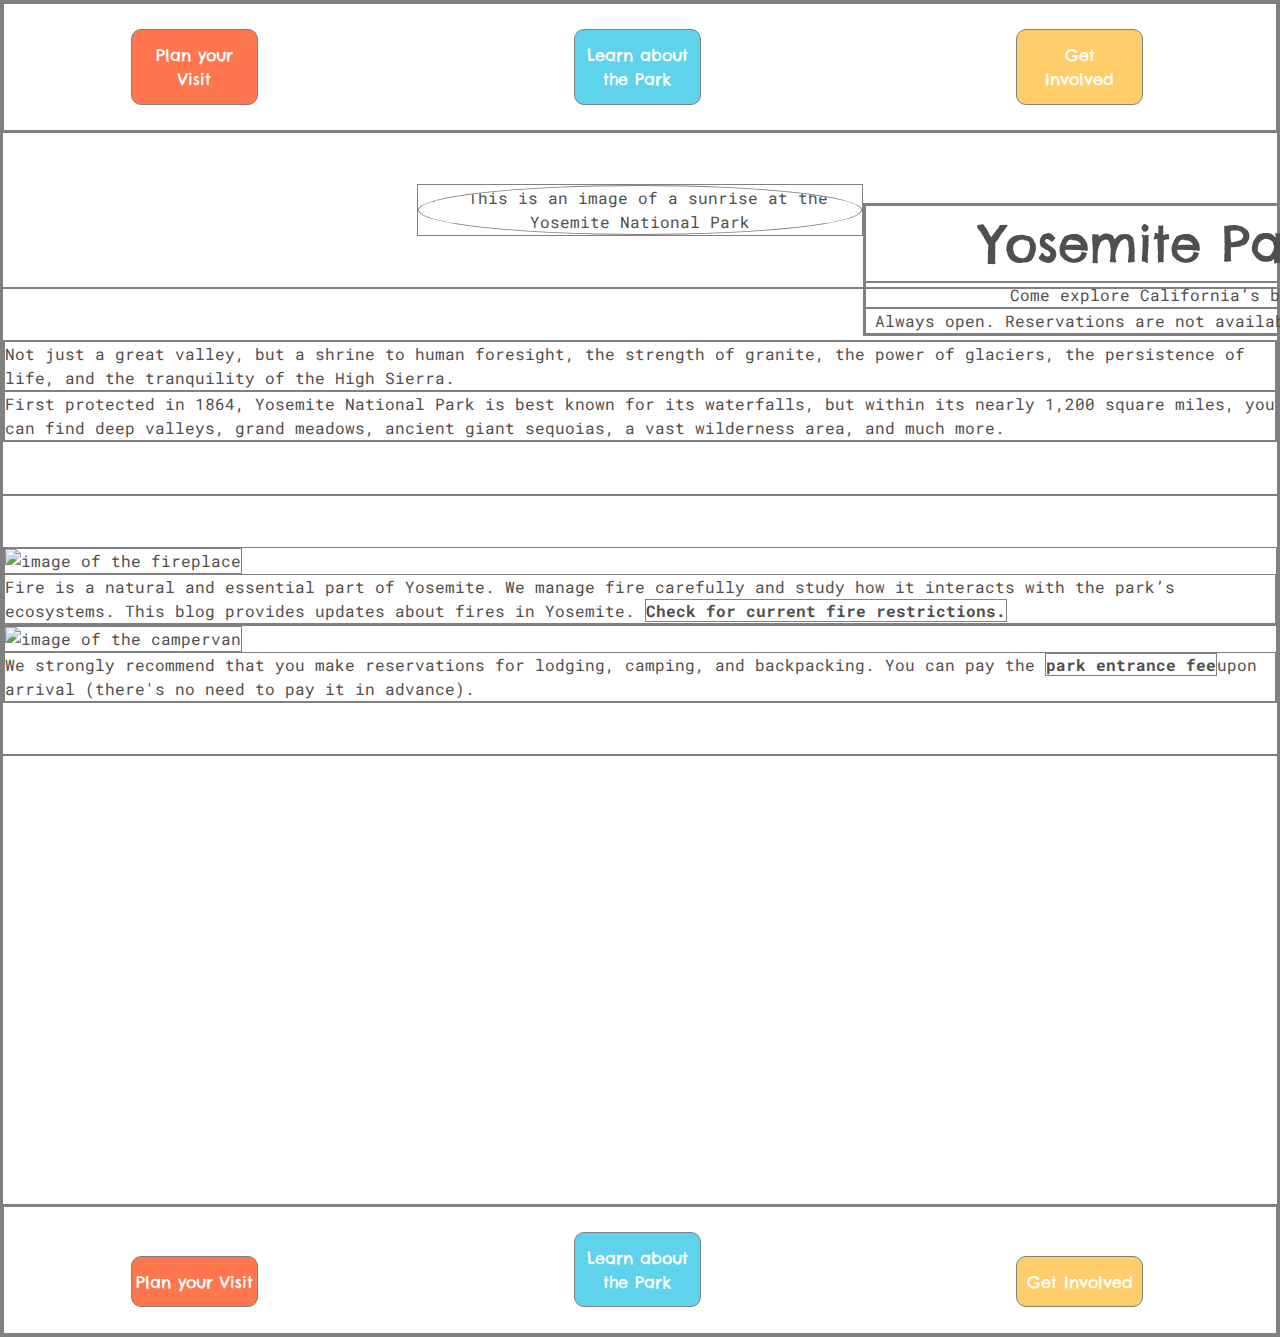
==== index.html @ 308f4a5e "saving the progress" ====
<!-- Markup the content below with tags and attributes such that it can be styled in CSS-->
<!DOCTYPE html>
<html lang="en">

<head>
  <!--Link to Google Fonts-->
  <link rel="preconnect" href="https://fonts.googleapis.com">
  <link rel="preconnect" href="https://fonts.gstatic.com" crossorigin>
  <link href="https://fonts.googleapis.com/css2?family=Chelsea+Market&family=Roboto+Mono:wght@400;700&display=swap" rel="stylesheet">
  <!-- Link your CSS stylesheet -->
  <link rel="stylesheet" href="index.css">
</head>

<body>
  <header>
    <nav>
      <a class="orange" href="Plan Your Vist">Plan your<br> Visit</a>
      <a class="blue" href="Learn about the Park">Learn about<br>the Park</a>
      <a class="yellow" href="Involved">Get<br>Involved</a>
    </nav>
  </header>
  <section class="top">
    <div class="left">
      <img src="assets/header_img.jpg" alt="This is an image of a sunrise at the Yosemite National Park">
    </div>
    <div class="right">
      <div>
        <h1>Yosemite Park Guide</h1>
        <h2>Come explore California’s beautiful wilderness.</h2>
        <p> Always open. Reservations are not available or required to enter the park.</p>
      </div>
    </div>
  </section>
  <section>
    <div>
      <p> Not just a great valley, but a shrine to human foresight, the strength of granite, the power of glaciers, the
        persistence of life, and the tranquility of the High Sierra.</p>

      <p>First protected in 1864, Yosemite National Park is best known for its waterfalls, but within its nearly 1,200
        square
        miles, you can find deep valleys, grand meadows, ancient giant sequoias, a vast wilderness area, and much more.
      </p>
    </div>
  </section>
  <section>
    <div>
      <img class="fireplace" src="https://image.flaticon.com/icons/svg/2979/2979348.svg" alt="image of the fireplace">
      <p>
      Fire is a natural and essential part of Yosemite. We manage fire carefully and study how it interacts with the park’s ecosystems. This blog provides updates about fires in Yosemite. 
      <span>Check for current fire restrictions.</span>
      </p>
    </div>
    <div>
      <img class="campervan" src="https://image.flaticon.com/icons/svg/820/820374.svg" alt="image of the campervan">
      <p>We strongly recommend that you make reservations for lodging, camping, and backpacking. You can pay the <span>park
      entrance
      fee</span>upon arrival (there's no need to pay it in advance).</p>
    </div>
  </section>
  <section class="empty">
  </section>
  <footer>
    <nav>
      <a class="orange" href="Plan your Visit">Plan your Visit</a>
      <a class="blue" href="Learn about the Park">Learn about the Park</a>
      <a class="yellow" href="Get Involved">Get Involved</a>
    </nav>
  </footer>
</body>
</html>
---- index.css ----
html, body, div, span, applet, object, iframe, table, caption, tbody, tfoot, thead, tr, th, td, 
del, dfn, em, font, img, ins, kbd, q, s, samp, small, strike, strong, sub, sup, tt, var, 
h1, h2, h3, h4, h5, h6, p, blockquote, pre, a, abbr, acronym, address, big, cite, code, 
dl, dt, dd, ol, ul, li, fieldset, form, label, legend {
	vertical-align: baseline;
	font-family: inherit;
	font-weight: inherit;
	font-style: inherit;
	font-size: 100%;
	outline: 0;
	padding: 0;
	margin: 0;
	}
/* remember to define focus styles! */
:focus {
	outline: 0;
	}
caption, th, td {
	font-weight: normal;
	text-align: left;
	}
/* remove possible quote marks (") from <q> & <blockquote> */
blockquote:before, blockquote:after, q:before, q:after {
	content: "";
	}
blockquote, q {
	quotes: "" "";
	}
/*universal selector styles*/
*{
    box-sizing:border-box;
    padding:0;
    margin:0;
    max-width:100%;
    border: 1px solid grey;
}
/*General Styles*/
html{
    font-size:62.5%;
}
body{
    font-size:1.6rem;
    line-height:1.5;
    color:#4f4f4f; /*accessibility*/
    font-family: 'Roboto Mono', monospace;
}
h1{
    font-family: 'Chelsea Market', cursive;
    font-size:5rem;
}
section{
    padding: 4% 0;
}
a{
    text-decoration:none;
    font-family: 'Chelsea Market', cursive;
}
/*Section by Section Styles*/
/*Header Section Styles*/
nav{
    padding: 2% 0;
}
nav a{
    display:inline-block;
    padding: 1% 0;
    width:10%;
    border-radius:10px;
    text-align: center;
    color:#fff;
}
/* classes for the nav*/
.orange{
    background-color:#FF764E;
    margin-left:10%;
}
.blue{
    background-color:#5ED3EB ;
    margin: 0 24%;
}
.yellow{
    background-color: #FFCD69;
    margin-right:10%;
}
/*top section style */
.top{
    text-align: center;
    position:relative;
}
.left, .right{
    display:inline-block;
    text-align:center;
}
.left{
    width:35%;
}
.left img {
    width:80%;
    border-radius:50%;
}
.right{
    width:60%;
    position:absolute;
    top:45%;
    text-align:center;
}
.empty{
    background-image: url("assets/footer_img.jpg");
    height: 50vh;
    background-size:cover;
    background-repeat:no-repeat;
}
span{
    font-family: 'Roboto Mono', monospace;
    font-weight:bold;
}
.fireplace, .campervan{
    text-align:center;
}
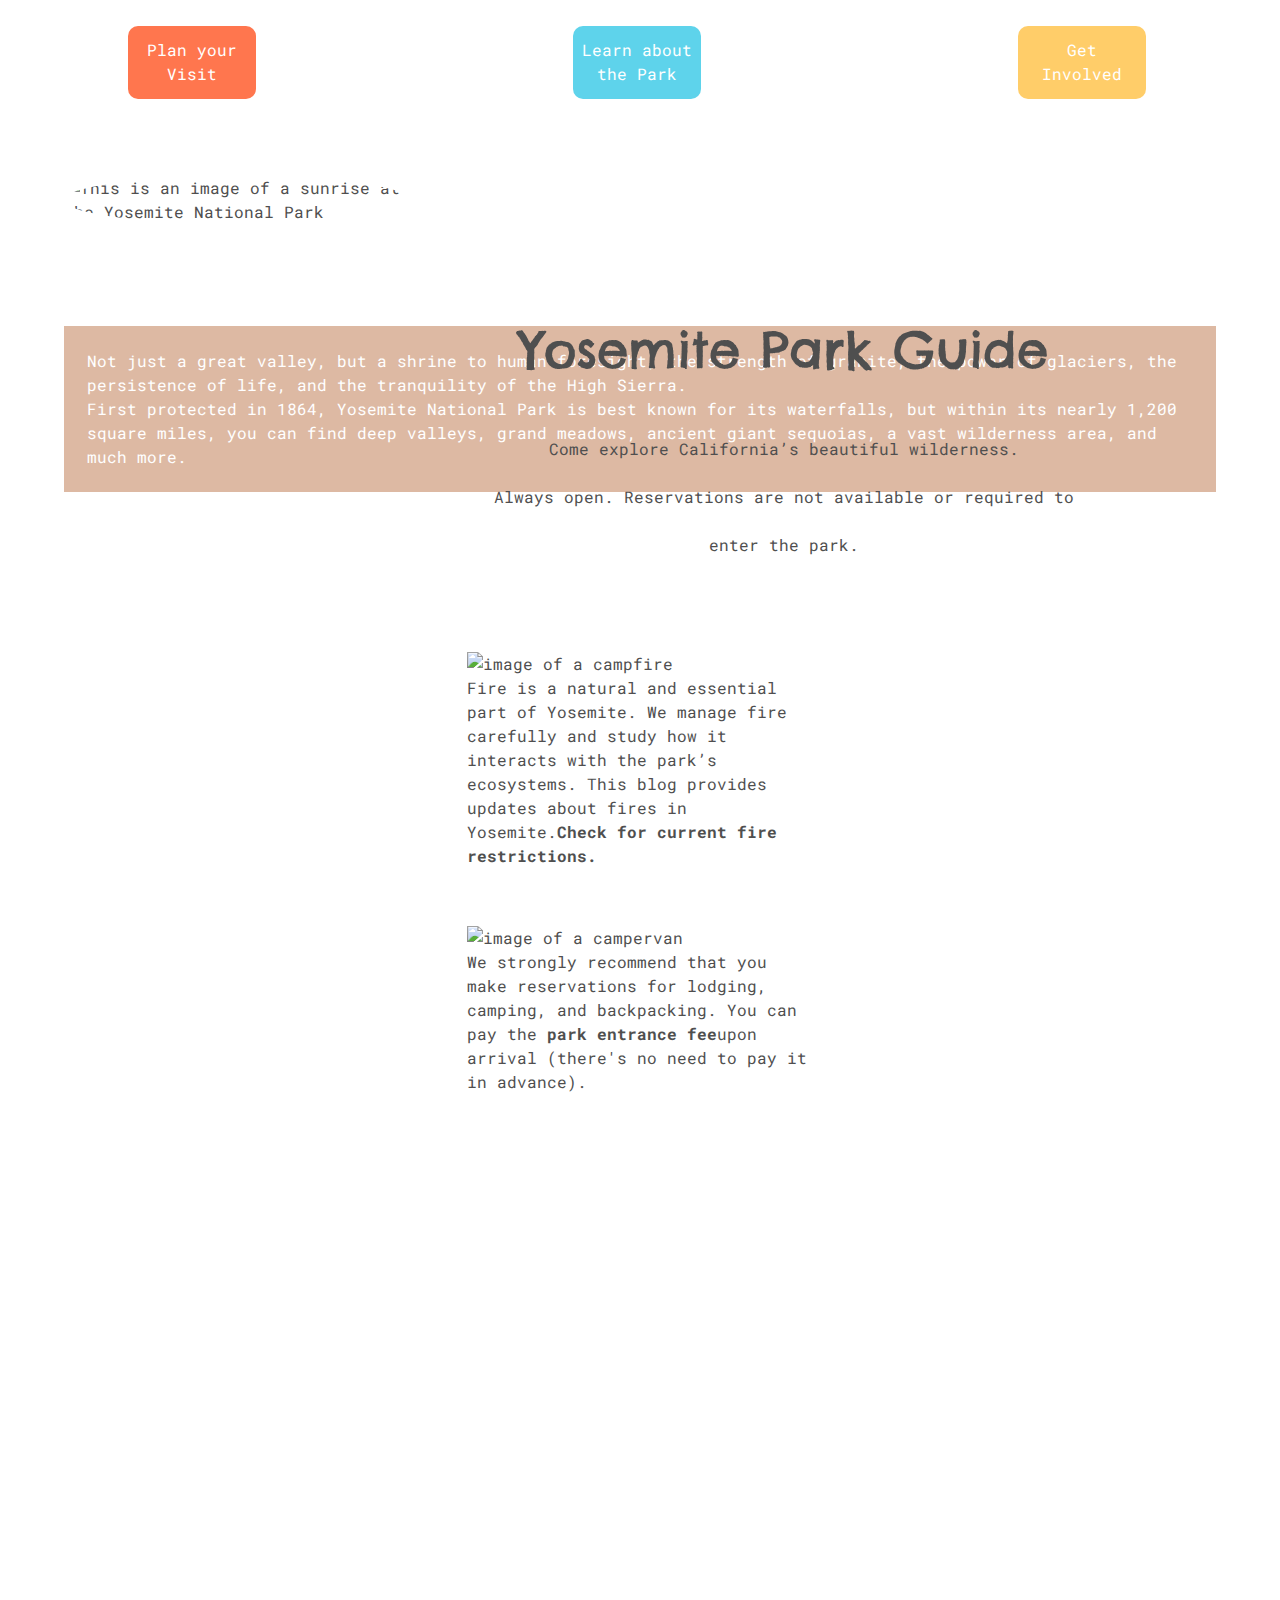
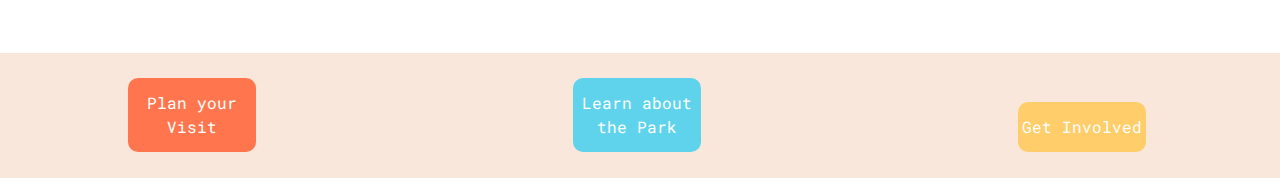
==== commit 1381d304: "finished" ====
--- a/index.html
+++ b/index.html
@@ -3,10 +3,9 @@
 <html lang="en">
 
 <head>
-  <!--Link to Google Fonts-->
-  <link rel="preconnect" href="https://fonts.googleapis.com">
-  <link rel="preconnect" href="https://fonts.gstatic.com" crossorigin>
-  <link href="https://fonts.googleapis.com/css2?family=Chelsea+Market&family=Roboto+Mono:wght@400;700&display=swap" rel="stylesheet">
+  <!--Link to Google Fonts--> <!-- you reference them first to load the fonts first and then reference them in your css-->
+  <link href="https://fonts.googleapis.com/css2?family=Chelsea+Market&family=Roboto+Mono:wght@400;700&display=swap"
+    rel="stylesheet">
   <!-- Link your CSS stylesheet -->
   <link rel="stylesheet" href="index.css">
 </head>
@@ -16,23 +15,24 @@
     <nav>
       <a class="orange" href="Plan Your Vist">Plan your<br> Visit</a>
       <a class="blue" href="Learn about the Park">Learn about<br>the Park</a>
-      <a class="yellow" href="Involved">Get<br>Involved</a>
+      <a class="yellow" href="Get Involved">Get<br>Involved</a>
     </nav>
   </header>
   <section class="top">
     <div class="left">
-      <img src="assets/header_img.jpg" alt="This is an image of a sunrise at the Yosemite National Park">
+      <img src="assets/header_img.jpg"
+        alt="This is an image of a sunrise at the Yosemite National Park">
     </div>
     <div class="right">
       <div>
         <h1>Yosemite Park Guide</h1>
         <h2>Come explore California’s beautiful wilderness.</h2>
-        <p> Always open. Reservations are not available or required to enter the park.</p>
+        <p>Always open. Reservations are not available or required to enter the park.</p>
       </div>
     </div>
   </section>
   <section>
-    <div>
+    <div class="middle">
       <p> Not just a great valley, but a shrine to human foresight, the strength of granite, the power of glaciers, the
         persistence of life, and the tranquility of the High Sierra.</p>
 
@@ -42,22 +42,24 @@
       </p>
     </div>
   </section>
-  <section>
-    <div>
-      <img class="fireplace" src="https://image.flaticon.com/icons/svg/2979/2979348.svg" alt="image of the fireplace">
+  <section class="last">
+    <div class="campfire">
+      <img src="https://image.flaticon.com/icons/svg/2979/2979348.svg" alt="image of a campfire">
       <p>
-      Fire is a natural and essential part of Yosemite. We manage fire carefully and study how it interacts with the park’s ecosystems. This blog provides updates about fires in Yosemite. 
-      <span>Check for current fire restrictions.</span>
+        Fire is a natural and essential part of Yosemite. We manage fire carefully and study how it interacts with the
+        park’s ecosystems. This blog provides updates about fires in Yosemite.<span class="bold">Check for current fire
+          restrictions.</span>
       </p>
     </div>
-    <div>
-      <img class="campervan" src="https://image.flaticon.com/icons/svg/820/820374.svg" alt="image of the campervan">
-      <p>We strongly recommend that you make reservations for lodging, camping, and backpacking. You can pay the <span>park
-      entrance
-      fee</span>upon arrival (there's no need to pay it in advance).</p>
+    <div class="campervan">
+      <img src="https://image.flaticon.com/icons/svg/820/820374.svg" alt="image of a campervan">
+      <p>We strongly recommend that you make reservations for lodging, camping, and backpacking. You can pay the
+        <span class="bold">park entrance fee</span>upon arrival (there's no need to pay it in advance).
+      </p>
     </div>
   </section>
   <section class="empty">
+    <!--empty section to add background image-->
   </section>
   <footer>
     <nav>
@@ -67,4 +69,5 @@
     </nav>
   </footer>
 </body>
+
 </html>--- a/index.css
+++ b/index.css
@@ -1,3 +1,4 @@
+/*CSS Reset*/
 html, body, div, span, applet, object, iframe, table, caption, tbody, tfoot, thead, tr, th, td, 
 del, dfn, em, font, img, ins, kbd, q, s, samp, small, strike, strong, sub, sup, tt, var, 
 h1, h2, h3, h4, h5, h6, p, blockquote, pre, a, abbr, acronym, address, big, cite, code, 
@@ -32,11 +33,11 @@
     padding:0;
     margin:0;
     max-width:100%;
-    border: 1px solid grey;
+    /* border: 1px solid grey; */
 }
 /*General Styles*/
 html{
-    font-size:62.5%;
+    font-size:62.5%; /* 16px */
 }
 body{
     font-size:1.6rem;
@@ -50,19 +51,21 @@
 }
 section{
     padding: 4% 0;
+    width:90%;
+    margin:0 auto; /* to center everything */
 }
 a{
     text-decoration:none;
-    font-family: 'Chelsea Market', cursive;
 }
 /*Section by Section Styles*/
+
 /*Header Section Styles*/
 nav{
     padding: 2% 0;
 }
 nav a{
     display:inline-block;
-    padding: 1% 0;
+    padding: 1% 0; /* tb lr */
     width:10%;
     border-radius:10px;
     text-align: center;
@@ -83,36 +86,50 @@
 }
 /*top section style */
 .top{
-    text-align: center;
     position:relative;
 }
 .left, .right{
     display:inline-block;
-    text-align:center;
 }
 .left{
-    width:35%;
+    width:30%;
 }
 .left img {
-    width:80%;
     border-radius:50%;
 }
 .right{
-    width:60%;
+    width:55%;
     position:absolute;
-    top:45%;
+    margin-left:5%;
     text-align:center;
+    line-height: 3;
+    top:150px;
 }
+/* middle section styles */
+.middle{
+    background-color:#DDB9A3;
+    color:white;
+    padding:2%;
+}
+/*last section styles*/
+.last div{
+    width:30%;
+    margin:5% auto;
+}
+.bold{
+    font-weight:bold;
+}
+/* Image section style */
 .empty{
     background-image: url("assets/footer_img.jpg");
     height: 50vh;
     background-size:cover;
     background-repeat:no-repeat;
+    background-position:top center;
+    width:100%;
 }
-span{
-    font-family: 'Roboto Mono', monospace;
-    font-weight:bold;
-}
-.fireplace, .campervan{
-    text-align:center;
+/* footer section style */
+
+footer{
+    background-color:#F9E7DC;
 }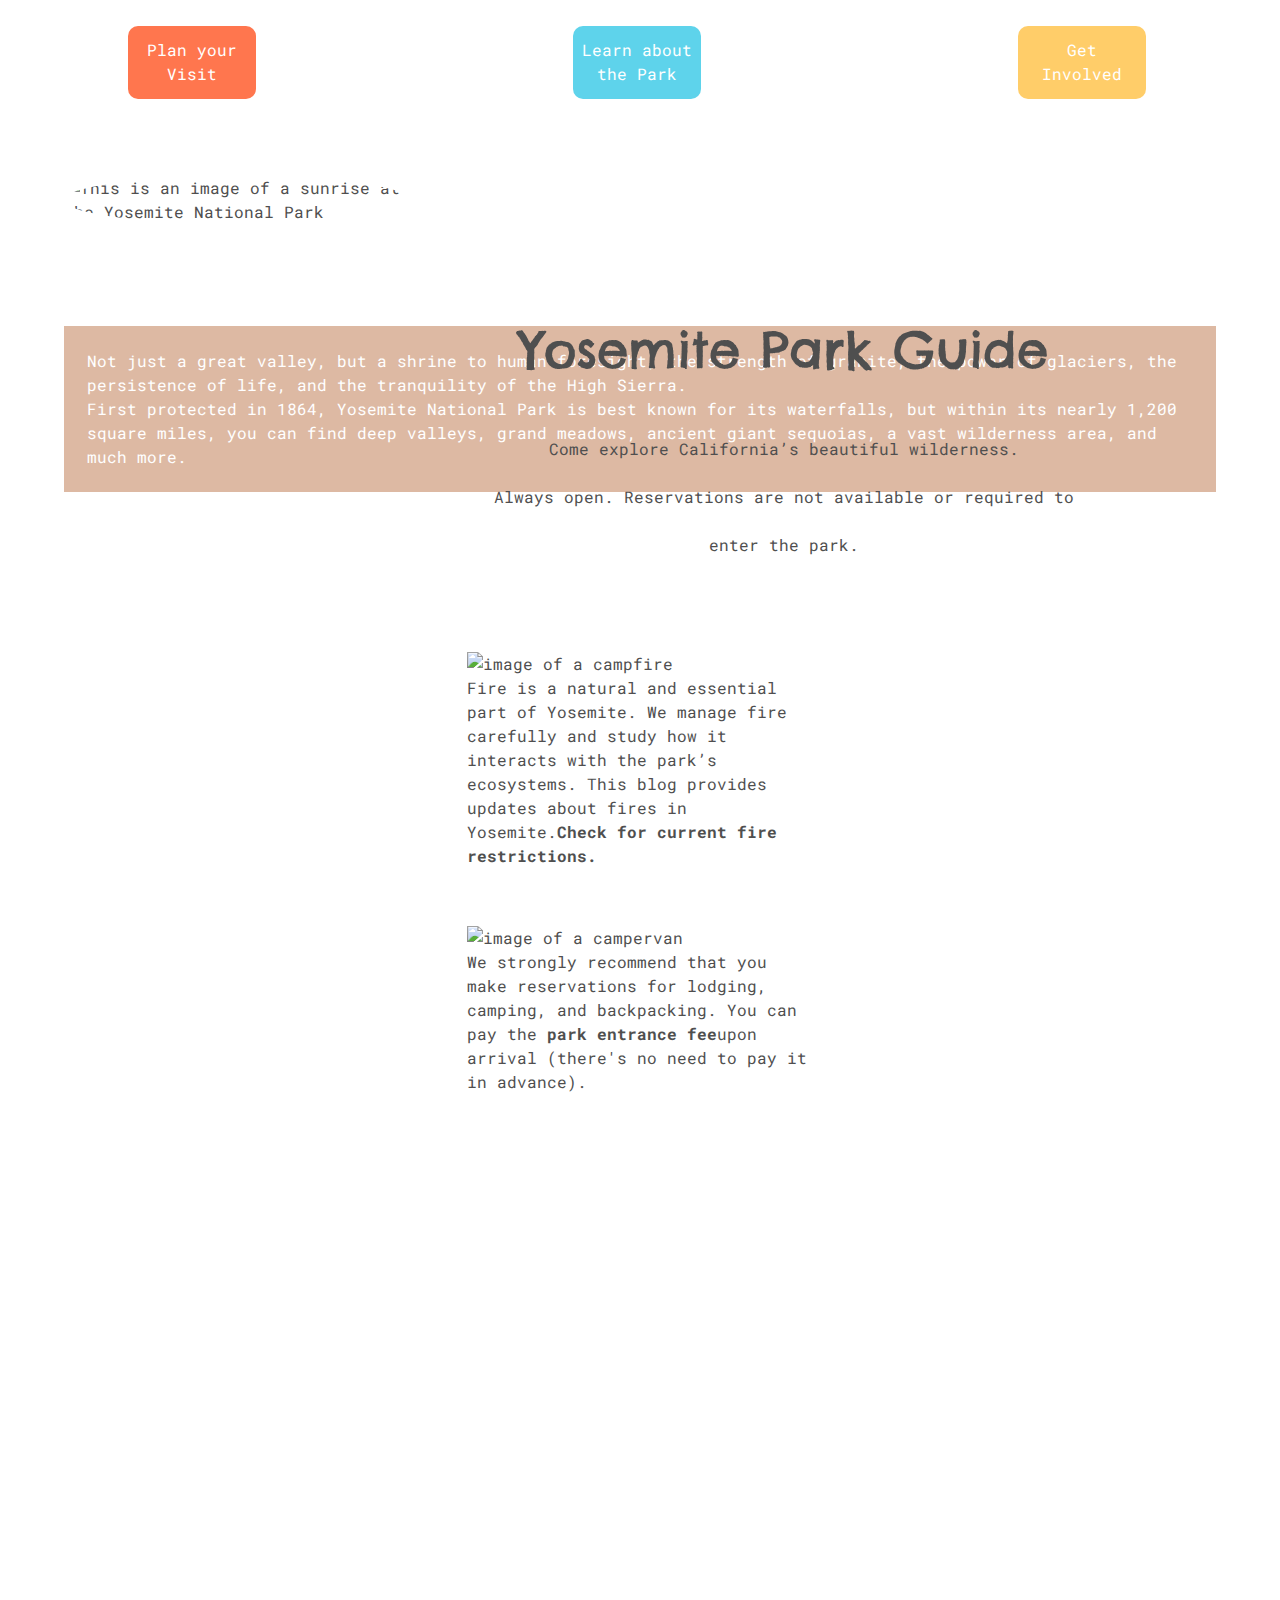
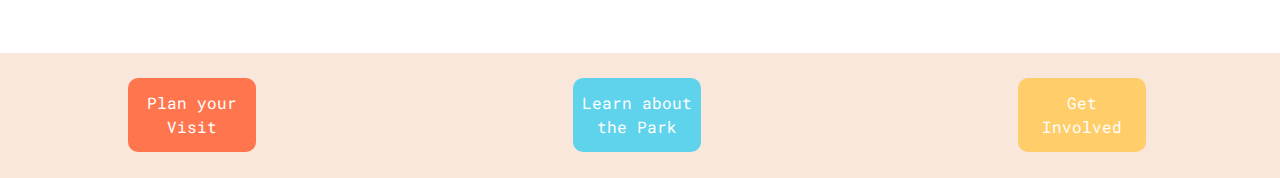
==== commit b8e7a2a9: "added hover tags to navigation" ====
--- a/index.html
+++ b/index.html
@@ -63,9 +63,9 @@
   </section>
   <footer>
     <nav>
-      <a class="orange" href="Plan your Visit">Plan your Visit</a>
-      <a class="blue" href="Learn about the Park">Learn about the Park</a>
-      <a class="yellow" href="Get Involved">Get Involved</a>
+      <a class="orange" href="Plan Your Vist">Plan your<br> Visit</a>
+      <a class="blue" href="Learn about the Park">Learn about<br>the Park</a>
+      <a class="yellow" href="Get Involved">Get<br>Involved</a>
     </nav>
   </footer>
 </body>
--- a/index.css
+++ b/index.css
@@ -70,6 +70,9 @@
     border-radius:10px;
     text-align: center;
     color:#fff;
+} 
+nav a:hover{
+    background-color:green;
 }
 /* classes for the nav*/
 .orange{
